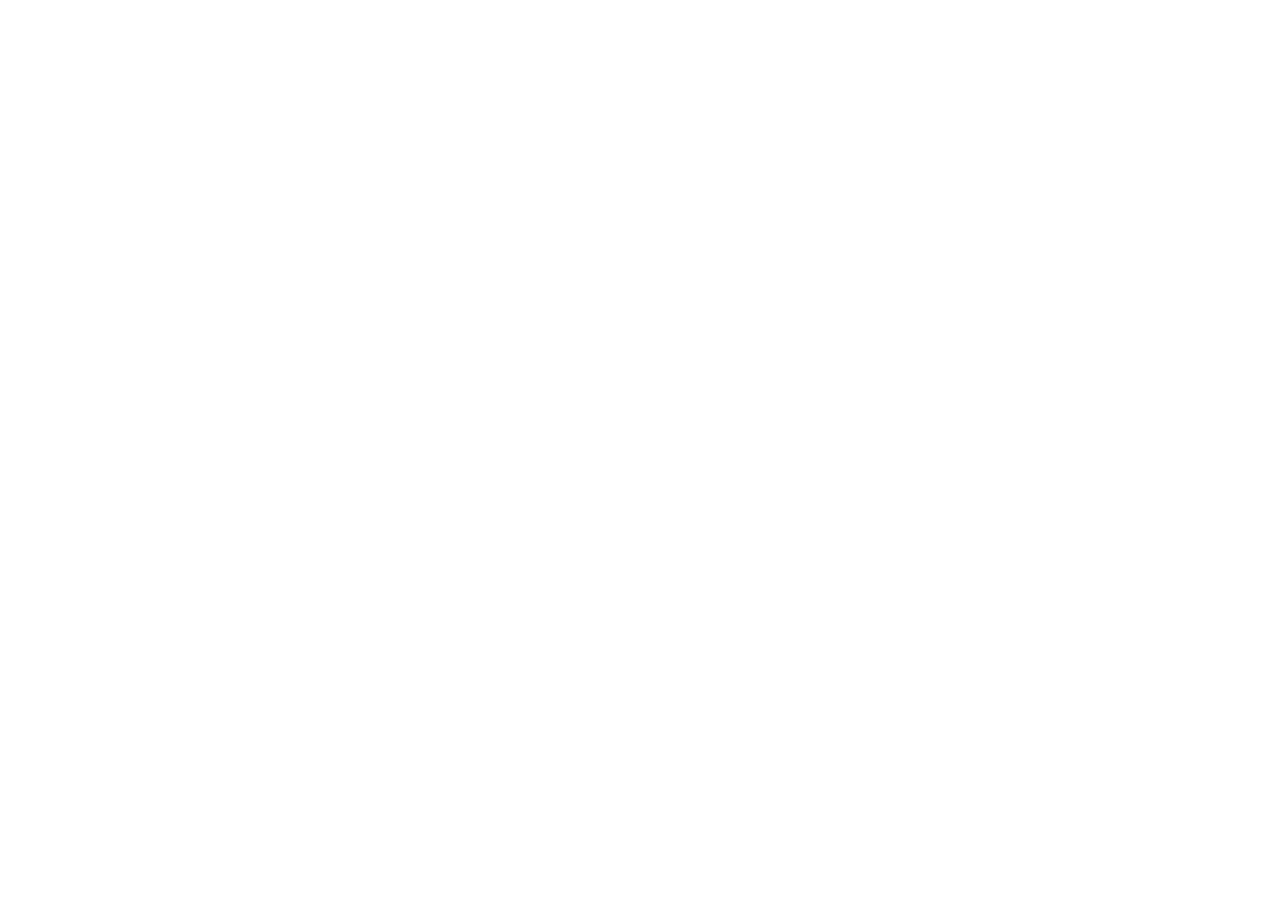
==== index.html @ 89353975 "Rename index (6).html to index.html" ====
<!DOCTYPE html>
<html lang="en">
<head>
  <meta charset="UTF-8" />
  <meta name="viewport" content="width=device-width, initial-scale=1.0" />
  <title>dread</title>
  <meta name="description" content="Dread is a private, fast Roblox-based Discord bot for inventories, offsales, outfits, verification, and more." />
  <link rel="preconnect" href="https://fonts.googleapis.com" />
  <link rel="preconnect" href="https://fonts.gstatic.com" crossorigin />
  <link href="https://fonts.googleapis.com/css2?family=Archivo+Black&family=Manrope:wght@400;500;600;700&display=swap" rel="stylesheet" />
  <link rel="stylesheet" href="styles.css" />
  <script>
    if (location.protocol === "http:") {
      location.replace(location.href.replace(/^http:/, "https:"));
    }
    document.addEventListener('contextmenu', function (e) { e.preventDefault(); });
    document.addEventListener('keydown', function (e) {
      const k = e.key || '';
      if (
        k === 'F12' ||
        (e.ctrlKey && e.shiftKey && (k === 'I' || k === 'i' || k === 'J' || k === 'j' || k === 'C' || k === 'c')) ||
        (e.ctrlKey && (k === 'U' || k === 'u'))
      ) {
        e.preventDefault();
        e.stopPropagation();
        return false;
      }
    });
  </script>
</head>
<body>
  <div class="noise"></div>
  <div class="orb orb-a"></div>
  <div class="orb orb-b"></div>
  <div class="orb orb-c"></div>

  <header class="nav">
    <a class="brand" href="#top">
      <span class="mark"><img src="assets/dread.jpg" alt=""></span>
      <span class="brand-name">Dread</span>
    </a>
    <nav>
      <a href="#features">Features</a>
      <a href="#commands">Commands</a>
      <a href="#owners">Owners</a>
    </nav>
    <a class="btn btn-solid" href="https://discord.gg/aria">Apply</a>
  </header>

  <main id="top">
    <section class="hero">
      <div class="hero-copy">
        <p class="eyebrow">Roblox intelligence, rebuilt</p>
        <h1>Look up anyone.<br />Resolve everything.</h1>
        <p class="lead">Dread is a private, high-speed Roblox Discord bot for inventories, offsales, outfits, verification, and studio tools — dark, precise, and built to feel instant.</p>
        <div class="hero-actions">
          <a class="btn btn-solid" href="https://discord.gg/aria">Apply for access</a>
          <a class="btn btn-ghost" href="#commands">Browse commands</a>
        </div>
        <div class="stats">
          <div><b>40+</b><span>commands</span></div>
          <div><b>Cloud</b><span>inventory mode</span></div>
          <div><b>Live</b><span>offsale checks</span></div>
        </div>
      </div>

      <div class="stage" aria-hidden="true">
        <div class="card3d" id="card3d">
          <div class="card-face">
            <div class="card-top">
              <span class="dot"></span>
              <span>/user Shedletsky</span>
            </div>
            <h3>Shedletsky</h3>
            <p class="muted">Offsales · Verified · Outfits</p>
            <div class="pills">
              <span>Hat</span><span>Knight</span><span>Gift</span><span>Sign</span>
            </div>
            <div class="meter"><i></i></div>
            <div class="card-row">
              <span>Inventory</span><b>Public</b>
            </div>
            <div class="card-row">
              <span>Elapsed</span><b>0.435s</b>
            </div>
          </div>
        </div>
      </div>
    </section>

    <section id="features" class="section">
      <div class="section-head">
        <p class="eyebrow">Capabilities</p>
        <h2>Built for collectors and servers that actually use Roblox data.</h2>
      </div>
      <div class="grid features">
        <article class="tilt">
          <h3>Inventory walk</h3>
          <p>Cloud batches or proxy walks. Obtained dates, offsale flags, copy counts, and cached reloads for huge accounts.</p>
        </article>
        <article class="tilt">
          <h3>Offsale index</h3>
          <p>Check a user against offsales.json, sort lowest copies first, and page 25 at a time with live ownership checks.</p>
        </article>
        <article class="tilt">
          <h3>Outfits + canvas</h3>
          <p>Resolve every outfit, item links, robux totals, and an optional 3D-styled canvas render per page.</p>
        </article>
        <article class="tilt">
          <h3>Verification</h3>
          <p>Bio phrase verify, owner field on profiles, age / ID signals, and verified hat / knight / gift / sign ownership.</p>
        </article>
        <article class="tilt">
          <h3>Studio tools</h3>
          <p>Audio bypass, image-to-Lua, and game sound explore / rip for Combat Warriors, JJS, Examination, and more.</p>
        </article>
        <article class="tilt">
          <h3>Server control</h3>
          <p>Setup, autorole, dread access grants, cooldowns, and admin-only utilities without exposing keys in chat.</p>
        </article>
      </div>
    </section>

    <section id="commands" class="section">
      <div class="section-head">
        <p class="eyebrow">Command deck</p>
        <h2>Everything Dread can do.</h2>
        <input id="cmdSearch" type="search" placeholder="Search commands…" autocomplete="off" />
        <div class="filters" id="filters"></div>
      </div>
      <div class="cmd-list" id="cmdList"></div>
    </section>


    <section id="owners" class="section">
      <div class="section-head">
        <p class="eyebrow">Owners</p>
        <h2>Who runs Dread.</h2>
      </div>
      <div class="owners" id="ownersGrid"></div>
    </section>
    <section id="setup" class="section">
      <div class="section-head">
        <p class="eyebrow">Get it running</p>
        <h2>Apply, then configure.</h2>
      </div>
      <ol class="steps">
        <li>
          <b>Apply for access</b>
          <p>Dread is private. Join the server and apply — access is granted manually.</p>
        </li>
        <li>
          <b>Look someone up</b>
          <p>Start with <code>/user</code>, then jump into inventory, offsales, outfits, or verified.</p>
        </li>
      </ol>
    </section>

    <section id="invite" class="cta">
      <div class="cta-card">
        <h2>Access is invite-only.</h2>
        <p>Apply in the Discord and wait for Dread access. No public bot invite.</p>
        <div class="hero-actions">
          <a class="btn btn-solid" href="https://discord.gg/aria">Apply</a>
        </div>
      </div>
    </section>
  </main>

  <footer>
    <span>Dread</span>
    <span>Not affiliated with Roblox or Discord.</span>
  </footer>

  <script src="app.js"></script>
</body>
</html>
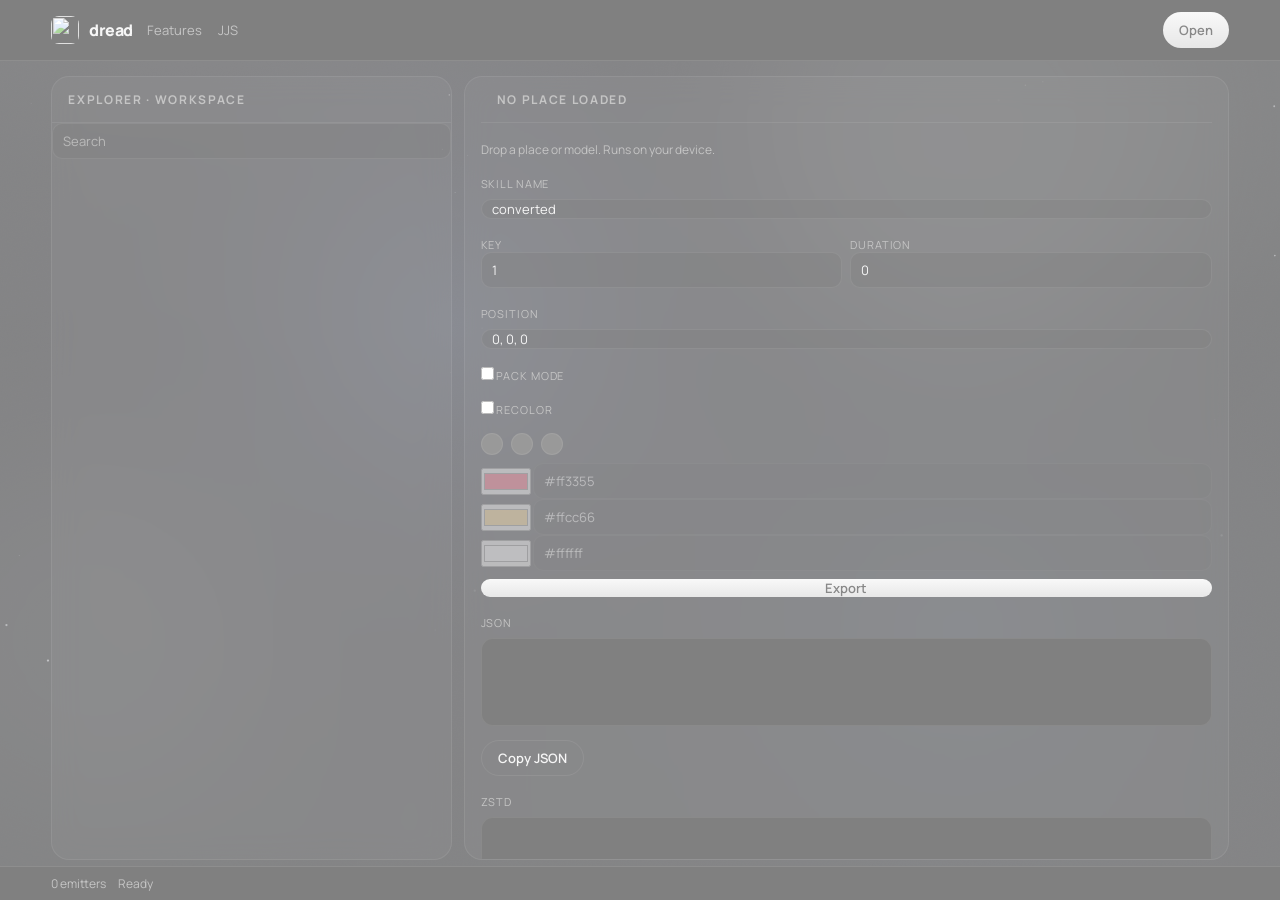
==== commit 5a3de18f: "Add files via upload" ====
--- a/index.html
+++ b/index.html
@@ -1,177 +1,82 @@
 <!DOCTYPE html>
 <html lang="en">
 <head>
-  <meta charset="UTF-8" />
-  <meta name="viewport" content="width=device-width, initial-scale=1.0" />
-  <title>dread</title>
-  <meta name="description" content="Dread is a private, fast Roblox-based Discord bot for inventories, offsales, outfits, verification, and more." />
-  <link rel="preconnect" href="https://fonts.googleapis.com" />
-  <link rel="preconnect" href="https://fonts.gstatic.com" crossorigin />
-  <link href="https://fonts.googleapis.com/css2?family=Archivo+Black&family=Manrope:wght@400;500;600;700&display=swap" rel="stylesheet" />
-  <link rel="stylesheet" href="styles.css" />
-  <script>
-    if (location.protocol === "http:") {
-      location.replace(location.href.replace(/^http:/, "https:"));
-    }
-    document.addEventListener('contextmenu', function (e) { e.preventDefault(); });
-    document.addEventListener('keydown', function (e) {
-      const k = e.key || '';
-      if (
-        k === 'F12' ||
-        (e.ctrlKey && e.shiftKey && (k === 'I' || k === 'i' || k === 'J' || k === 'j' || k === 'C' || k === 'c')) ||
-        (e.ctrlKey && (k === 'U' || k === 'u'))
-      ) {
-        e.preventDefault();
-        e.stopPropagation();
-        return false;
-      }
-    });
-  </script>
+  <meta charset="utf-8">
+  <meta name="viewport" content="width=device-width, initial-scale=1">
+  <title>dread · jjs</title>
+  <link rel="icon" href="https://dread.vc/assets/dread.jpg">
+  <link href="https://fonts.googleapis.com/css2?family=Manrope:wght@400;500;600;700&display=swap" rel="stylesheet">
+  <link rel="stylesheet" href="styles.css">
+  <link rel="manifest" href="manifest.json">
 </head>
 <body>
+<noscript><div style="position:fixed;inset:0;background:#050505;color:#ececec;display:flex;align-items:center;justify-content:center;padding:24px;font:18px Manrope,sans-serif;text-align:center;z-index:99999">liiiiikee duuuude enable javascript firsttttuhhhhhh</div></noscript>
+
   <div class="noise"></div>
   <div class="orb orb-a"></div>
   <div class="orb orb-b"></div>
-  <div class="orb orb-c"></div>
+  <canvas id="space" class="space" aria-hidden="true"></canvas>
 
   <header class="nav">
-    <a class="brand" href="#top">
-      <span class="mark"><img src="assets/dread.jpg" alt=""></span>
-      <span class="brand-name">Dread</span>
+    <a class="brand" href="https://dread.vc/">
+      <span class="mark"><img src="https://dread.vc/assets/dread.jpg" alt=""></span>
+      dread
     </a>
     <nav>
-      <a href="#features">Features</a>
-      <a href="#commands">Commands</a>
-      <a href="#owners">Owners</a>
+      <a href="https://dread.vc/#features">Features</a>
+      <a href="/jjs/">JJS</a>
     </nav>
-    <a class="btn btn-solid" href="https://discord.gg/aria">Apply</a>
+    <label class="btn btn-solid">Open
+      <input id="fileInput" type="file" accept=".rbxl,.rbxlx,.rbxm,.rbxmx,.txt,.json">
+    </label>
   </header>
 
-  <main id="top">
-    <section class="hero">
-      <div class="hero-copy">
-        <p class="eyebrow">Roblox intelligence, rebuilt</p>
-        <h1>Look up anyone.<br />Resolve everything.</h1>
-        <p class="lead">Dread is a private, high-speed Roblox Discord bot for inventories, offsales, outfits, verification, and studio tools — dark, precise, and built to feel instant.</p>
-        <div class="hero-actions">
-          <a class="btn btn-solid" href="https://discord.gg/aria">Apply for access</a>
-          <a class="btn btn-ghost" href="#commands">Browse commands</a>
-        </div>
-        <div class="stats">
-          <div><b>40+</b><span>commands</span></div>
-          <div><b>Cloud</b><span>inventory mode</span></div>
-          <div><b>Live</b><span>offsale checks</span></div>
-        </div>
+  <main class="wrap">
+    <aside class="card explorer">
+      <h2>Explorer · <span id="explorerPath">Workspace</span></h2>
+      <input class="field" id="search" placeholder="Search">
+      <div class="tree" id="tree"></div>
+    </aside>
+    <aside class="card props">
+      <h2 id="hudTitle">No place loaded</h2>
+      <p class="hint" id="hudMeta">Drop a place or model. Runs on your device.</p>
+      <label>Skill name</label>
+      <input class="field" id="skillName" value="converted">
+      <div class="pair">
+        <div><label>Key</label><input class="field" id="skillKey" type="number" value="1"></div>
+        <div><label>Duration</label><input class="field" id="duration" type="number" min="0" step="0.1" value="0"></div>
       </div>
-
-      <div class="stage" aria-hidden="true">
-        <div class="card3d" id="card3d">
-          <div class="card-face">
-            <div class="card-top">
-              <span class="dot"></span>
-              <span>/user Shedletsky</span>
-            </div>
-            <h3>Shedletsky</h3>
-            <p class="muted">Offsales · Verified · Outfits</p>
-            <div class="pills">
-              <span>Hat</span><span>Knight</span><span>Gift</span><span>Sign</span>
-            </div>
-            <div class="meter"><i></i></div>
-            <div class="card-row">
-              <span>Inventory</span><b>Public</b>
-            </div>
-            <div class="card-row">
-              <span>Elapsed</span><b>0.435s</b>
-            </div>
-          </div>
-        </div>
+      <label>Position</label>
+      <input class="field" id="position" value="0, 0, 0">
+      <label class="check"><input id="packMode" type="checkbox"> Pack mode</label>
+      <label class="check"><input id="recolor" type="checkbox"> Recolor</label>
+      <div class="pal-row">
+        <button class="chip" id="mainFound"></button>
+        <button class="chip" id="accentFound"></button>
+        <button class="chip" id="otherFound"></button>
       </div>
-    </section>
-
-    <section id="features" class="section">
-      <div class="section-head">
-        <p class="eyebrow">Capabilities</p>
-        <h2>Built for collectors and servers that actually use Roblox data.</h2>
+      <div id="recolorBox" class="recolor">
+        <div class="pair tight"><input id="mainColor" type="color" value="#ff3355"><input class="field" id="mainHex" value="#ff3355"></div>
+        <div class="pair tight"><input id="accentColor" type="color" value="#ffcc66"><input class="field" id="accentHex" value="#ffcc66"></div>
+        <div class="pair tight"><input id="otherColor" type="color" value="#ffffff"><input class="field" id="otherHex" value="#ffffff"></div>
       </div>
-      <div class="grid features">
-        <article class="tilt">
-          <h3>Inventory walk</h3>
-          <p>Cloud batches or proxy walks. Obtained dates, offsale flags, copy counts, and cached reloads for huge accounts.</p>
-        </article>
-        <article class="tilt">
-          <h3>Offsale index</h3>
-          <p>Check a user against offsales.json, sort lowest copies first, and page 25 at a time with live ownership checks.</p>
-        </article>
-        <article class="tilt">
-          <h3>Outfits + canvas</h3>
-          <p>Resolve every outfit, item links, robux totals, and an optional 3D-styled canvas render per page.</p>
-        </article>
-        <article class="tilt">
-          <h3>Verification</h3>
-          <p>Bio phrase verify, owner field on profiles, age / ID signals, and verified hat / knight / gift / sign ownership.</p>
-        </article>
-        <article class="tilt">
-          <h3>Studio tools</h3>
-          <p>Audio bypass, image-to-Lua, and game sound explore / rip for Combat Warriors, JJS, Examination, and more.</p>
-        </article>
-        <article class="tilt">
-          <h3>Server control</h3>
-          <p>Setup, autorole, dread access grants, cooldowns, and admin-only utilities without exposing keys in chat.</p>
-        </article>
-      </div>
-    </section>
-
-    <section id="commands" class="section">
-      <div class="section-head">
-        <p class="eyebrow">Command deck</p>
-        <h2>Everything Dread can do.</h2>
-        <input id="cmdSearch" type="search" placeholder="Search commands…" autocomplete="off" />
-        <div class="filters" id="filters"></div>
-      </div>
-      <div class="cmd-list" id="cmdList"></div>
-    </section>
-
-
-    <section id="owners" class="section">
-      <div class="section-head">
-        <p class="eyebrow">Owners</p>
-        <h2>Who runs Dread.</h2>
-      </div>
-      <div class="owners" id="ownersGrid"></div>
-    </section>
-    <section id="setup" class="section">
-      <div class="section-head">
-        <p class="eyebrow">Get it running</p>
-        <h2>Apply, then configure.</h2>
-      </div>
-      <ol class="steps">
-        <li>
-          <b>Apply for access</b>
-          <p>Dread is private. Join the server and apply — access is granted manually.</p>
-        </li>
-        <li>
-          <b>Look someone up</b>
-          <p>Start with <code>/user</code>, then jump into inventory, offsales, outfits, or verified.</p>
-        </li>
-      </ol>
-    </section>
-
-    <section id="invite" class="cta">
-      <div class="cta-card">
-        <h2>Access is invite-only.</h2>
-        <p>Apply in the Discord and wait for Dread access. No public bot invite.</p>
-        <div class="hero-actions">
-          <a class="btn btn-solid" href="https://discord.gg/aria">Apply</a>
-        </div>
-      </div>
-    </section>
+      <button class="btn btn-solid wide" id="exportBtn">Export</button>
+      <label>JSON</label>
+      <div class="output" id="output"></div>
+      <div class="actions"><button class="btn btn-ghost" id="copyJson">Copy JSON</button></div>
+      <label>Zstd</label>
+      <div class="output" id="compactOut"></div>
+      <div class="actions"><button class="btn btn-ghost" id="copyCompact">Copy zstd</button></div>
+    </aside>
   </main>
-
-  <footer>
-    <span>Dread</span>
-    <span>Not affiliated with Roblox or Discord.</span>
+  <footer class="status">
+    <span id="selCount">0 emitters</span>
+    <span id="statusText">Ready</span>
   </footer>
-
+  <script src="guard.js"></script>
+  <script src="parser.js"></script>
+  <script src="zstd.js"></script>
   <script src="app.js"></script>
+  <script src="space.js"></script>
 </body>
 </html>
--- a/styles.css
+++ b/styles.css
@@ -0,0 +1,129 @@
+:root {
+  --bg: #050505;
+  --ink: #ececec;
+  --muted: #8a8a8a;
+  --line: rgba(255,255,255,.08);
+  --accent: #d8d8d8;
+  --card: rgba(255,255,255,.035);
+}
+* { box-sizing: border-box; margin: 0; padding: 0; }
+html, .space{position:fixed;inset:0;z-index:0;pointer-events:none;opacity:.5}
+body { height: 100%; }
+body {
+  font-family: Manrope, sans-serif;
+  background:
+    radial-gradient(900px 500px at 15% -10%, #1a1a1a, transparent 55%),
+    radial-gradient(800px 420px at 90% 10%, #141414, transparent 50%),
+    linear-gradient(180deg, #0b0b0b, #050505 40%, #080808);
+  color: var(--ink);
+  overflow: hidden;
+}
+.noise {
+  pointer-events: none;
+  position: fixed; inset: 0; opacity: .08; z-index: 0;
+  background-image: url("data:image/svg+xml,%3Csvg xmlns='http://www.w3.org/2000/svg' width='140' height='140'%3E%3Cfilter id='n'%3E%3CfeTurbulence type='fractalNoise' baseFrequency='.8' numOctaves='2'/%3E%3C/filter%3E%3Crect width='100%25' height='100%25' filter='url(%23n)' opacity='.55'/%3E%3C/svg%3E");
+}
+.orb { position: fixed; border-radius: 50%; filter: blur(70px); pointer-events: none; z-index: 0; }
+.orb-a { width: 420px; height: 420px; background: #2a2a2a; top: -80px; right: 8%; }
+.orb-b { width: 340px; height: 340px; background: #1a1a1a; bottom: 10%; left: -80px; }
+
+.nav {
+  position: fixed; top: 0; left: 0; right: 0; z-index: 50;
+  display: flex; align-items: center; gap: 14px;
+  padding: 12px 4vw;
+  background: #000;
+  border-bottom: 1px solid #1c1c1c;
+}
+.brand {
+  display: flex; align-items: center; gap: 10px;
+  color: var(--ink); text-decoration: none; font-weight: 800; letter-spacing: -.03em;
+}
+.mark { width: 28px; height: 28px; border-radius: 8px; overflow: hidden; }
+.mark img { width: 100%; height: 100%; object-fit: cover; }
+.nav nav { display: flex; gap: 16px; }
+.nav nav a { color: var(--muted); text-decoration: none; font-size: 13px; }
+.nav nav a:hover { color: var(--ink); }
+.nav .btn { margin-left: auto; }
+
+.btn {
+  display: inline-flex; align-items: center; justify-content: center;
+  height: 36px; padding: 0 16px; border: 0; cursor: pointer;
+  border-radius: 999px; font: 600 13px Manrope, sans-serif;
+  color: var(--ink); background: transparent;
+}
+.btn-solid { background: linear-gradient(180deg, #f2f2f2, #cfcfcf); color: #111; }
+.btn-solid:hover { transform: translateY(-1px); }
+.btn-ghost { border: 1px solid var(--line); }
+.btn-ghost:hover { background: rgba(255,255,255,.04); }
+.btn.wide { width: 100%; height: 40px; }
+.btn input { display: none; }
+
+.wrap {
+  position: relative; z-index: 1;
+  display: grid; grid-template-columns: minmax(240px, 34%) 1fr;
+  gap: 12px; padding: 76px 4vw 40px;
+  height: 100%;
+}
+.card {
+  background: var(--card);
+  border: 1px solid var(--line);
+  border-radius: 18px;
+  min-width: 0; min-height: 0;
+  display: flex; flex-direction: column;
+  backdrop-filter: blur(16px);
+}
+.card h2 {
+  padding: 14px 16px; font-size: 12px; letter-spacing: .14em;
+  text-transform: uppercase; color: var(--muted);
+  border-bottom: 1px solid var(--line);
+}
+.explorer .tree { overflow: auto; padding: 8px; flex: 1; }
+.row {
+  display: flex; align-items: center; gap: 8px;
+  padding: 8px 10px; border-radius: 10px; cursor: pointer; font-size: 13px;
+  color: #ececec;
+}
+.row:hover, .row.on { background: rgba(255,255,255,.05); }
+.row .name { flex: 1; min-width: 0; overflow: hidden; text-overflow: ellipsis; white-space: nowrap; }
+.row .meta { color: #8a8a8a; font-size: 11px; }
+.dot {
+  width: 10px; height: 10px; flex: 0 0 10px;
+  border-radius: 2px;
+  background: #5a5a5a;
+}
+.dot.folder { background: #ffffff; }
+.dot.emitter { background: #f7d7f8; }
+.dot.part { background: #7a7a7a; }
+.props { overflow: auto; padding: 0 16px 16px; gap: 8px; }
+.props label { display: block; margin-top: 10px; font-size: 11px; color: var(--muted); letter-spacing: .08em; text-transform: uppercase; }
+.field {
+  width: 100%; height: 36px; border-radius: 10px; border: 1px solid var(--line);
+  background: rgba(0,0,0,.35); color: var(--ink); padding: 0 10px;
+  font: 13px Manrope, sans-serif;
+}
+.pair { display: grid; grid-template-columns: 1fr 1fr; gap: 8px; }
+.pair.tight { grid-template-columns: 44px 1fr; align-items: center; }
+.check { display: flex; gap: 8px; align-items: center; text-transform: none; letter-spacing: 0; font-size: 13px; color: var(--ink); }
+.hint { color: var(--muted); font-size: 12px; padding: 10px 0 0; }
+.pal-row { display: flex; gap: 8px; margin-top: 8px; }
+.chip { width: 22px; height: 22px; border-radius: 50%; border: 1px solid var(--line); background: #333; }
+.recolor { opacity: .45; }
+.recolor.on { opacity: 1; }
+.output {
+  min-height: 88px; max-height: 160px; overflow: auto; overflow-x: hidden;
+  width: 100%; max-width: 100%;
+  background: #000; border: 1px solid var(--line); border-radius: 12px;
+  padding: 10px; font: 11px/1.45 ui-monospace, monospace; color: #cfcfcf;
+  white-space: pre-wrap; word-break: break-all; overflow-wrap: anywhere;
+}
+.actions { display: flex; gap: 8px; margin-top: 6px; }
+.status {
+  position: fixed; bottom: 0; left: 0; right: 0; z-index: 40;
+  display: flex; gap: 12px; padding: 8px 4vw;
+  background: #000; border-top: 1px solid #1c1c1c;
+  color: var(--muted); font-size: 12px;
+}
+@media (max-width: 860px) {
+  .wrap { grid-template-columns: 1fr; grid-template-rows: 32vh 1fr; }
+  .nav nav { display: none; }
+}
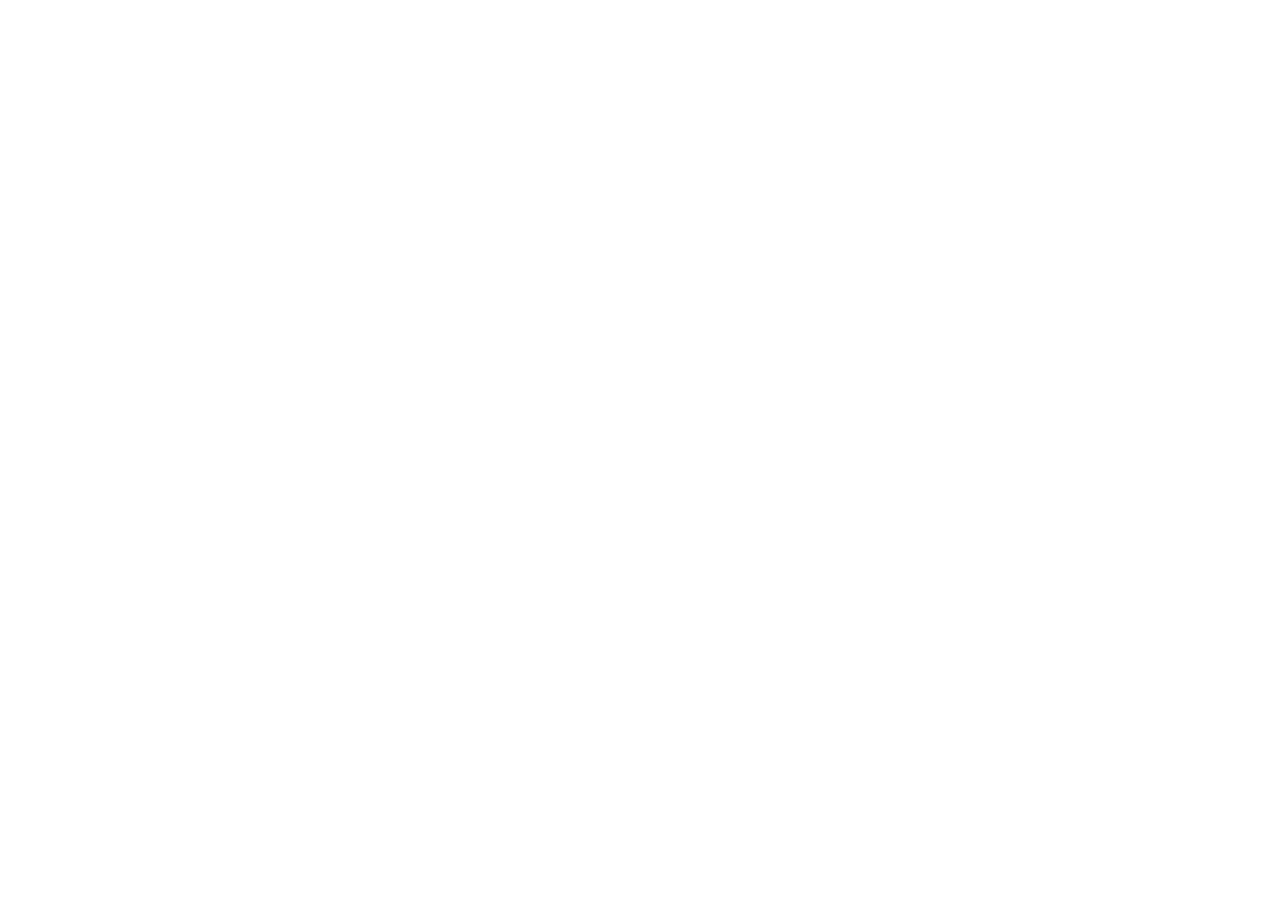
==== commit e405c0ed: "Add files via upload" ====
--- a/index.html
+++ b/index.html
@@ -1,82 +1,208 @@
 <!DOCTYPE html>
 <html lang="en">
 <head>
-  <meta charset="utf-8">
-  <meta name="viewport" content="width=device-width, initial-scale=1">
-  <title>dread · jjs</title>
-  <link rel="icon" href="https://dread.vc/assets/dread.jpg">
-  <link href="https://fonts.googleapis.com/css2?family=Manrope:wght@400;500;600;700&display=swap" rel="stylesheet">
-  <link rel="stylesheet" href="styles.css">
-  <link rel="manifest" href="manifest.json">
+  <meta charset="UTF-8" />
+  <meta name="viewport" content="width=device-width, initial-scale=1.0" />
+  <!-- ===================== EMBED CONFIG =====================
+       Edit these values. Discord uses them when someone pastes dread.vc
+       BANNER = wide image in the embed (1200x630 works best)
+       SQUARE = dread.jpg thumbnail / favicon
+  ========================================================== -->
+  <meta name="embed-title" content="dread">
+  <meta name="embed-description" content="Private Roblox-based Discord bot for all your roblox needs.">
+  <meta name="embed-url" content="https://dread.vc/">
+  <meta name="embed-banner" content="https://dread.vc/assets/banner.jpg">
+  <meta name="embed-square" content="https://dread.vc/assets/dread.jpg">
+  <meta name="embed-color" content="#000000">
+
+  <title>dread</title>
+  <meta name="description" content="Private Roblox-based Discord bot for all your roblox needs." />
+  <meta name="theme-color" content="#000000" />
+  <link rel="icon" href="https://dread.vc/assets/dread.jpg" />
+  <link rel="apple-touch-icon" href="https://dread.vc/assets/dread.jpg" />
+
+  <meta property="og:type" content="website" />
+  <meta property="og:url" content="https://dread.vc/" />
+  <meta property="og:title" content="dread" />
+  <meta property="og:description" content="Private Roblox-based Discord bot for all your roblox needs." />
+  <meta property="og:image" content="https://dread.vc/assets/banner.jpg" />
+  <meta property="og:image:secure_url" content="https://dread.vc/assets/banner.jpg" />
+  <meta property="og:image:type" content="image/jpeg" />
+  <meta property="og:image:width" content="1200" />
+  <meta property="og:image:height" content="630" />
+  <meta property="og:image:alt" content="dread" />
+
+  <meta name="twitter:card" content="summary_large_image" />
+  <meta name="twitter:title" content="dread" />
+  <meta name="twitter:description" content="Private Roblox-based Discord bot for all your roblox needs." />
+  <meta name="twitter:image" content="https://dread.vc/assets/banner.jpg" />
+  <link rel="preconnect" href="https://fonts.googleapis.com" />
+  <link rel="preconnect" href="https://fonts.gstatic.com" crossorigin />
+  <link href="https://fonts.googleapis.com/css2?family=Bebas+Neue&family=Manrope:wght@400;500;600;700&display=swap" rel="stylesheet" />
+  <link rel="stylesheet" href="styles.css" />
+  <script>
+    if (location.protocol === "http:") {
+      location.replace(location.href.replace(/^http:/, "https:"));
+    }
+    document.addEventListener('contextmenu', function (e) { e.preventDefault(); });
+    document.addEventListener('keydown', function (e) {
+      const k = e.key || '';
+      if (
+        k === 'F12' ||
+        (e.ctrlKey && e.shiftKey && (k === 'I' || k === 'i' || k === 'J' || k === 'j' || k === 'C' || k === 'c')) ||
+        (e.ctrlKey && (k === 'U' || k === 'u'))
+      ) {
+        e.preventDefault();
+        e.stopPropagation();
+        return false;
+      }
+    });
+  </script>
 </head>
 <body>
-<noscript><div style="position:fixed;inset:0;background:#050505;color:#ececec;display:flex;align-items:center;justify-content:center;padding:24px;font:18px Manrope,sans-serif;text-align:center;z-index:99999">liiiiikee duuuude enable javascript firsttttuhhhhhh</div></noscript>
-
   <div class="noise"></div>
   <div class="orb orb-a"></div>
   <div class="orb orb-b"></div>
-  <canvas id="space" class="space" aria-hidden="true"></canvas>
+  <div class="orb orb-c"></div>
 
   <header class="nav">
-    <a class="brand" href="https://dread.vc/">
-      <span class="mark"><img src="https://dread.vc/assets/dread.jpg" alt=""></span>
-      dread
+    <a class="brand" href="#top">
+      <span class="mark"><img src="assets/dread.jpg" alt=""></span>
+      <img class="brand-title" src="assets/dreadtitle.png" alt="Dread">
     </a>
     <nav>
-      <a href="https://dread.vc/#features">Features</a>
-      <a href="/jjs/">JJS</a>
+      <a href="#features">Features</a>
+      <a href="#commands">Commands</a>
+      <a href="#owners">Owners</a>
     </nav>
-    <label class="btn btn-solid">Open
-      <input id="fileInput" type="file" accept=".rbxl,.rbxlx,.rbxm,.rbxmx,.txt,.json">
-    </label>
+    <a class="btn btn-solid" href="https://discord.gg/aria">Apply</a>
   </header>
 
-  <main class="wrap">
-    <aside class="card explorer">
-      <h2>Explorer · <span id="explorerPath">Workspace</span></h2>
-      <input class="field" id="search" placeholder="Search">
-      <div class="tree" id="tree"></div>
-    </aside>
-    <aside class="card props">
-      <h2 id="hudTitle">No place loaded</h2>
-      <p class="hint" id="hudMeta">Drop a place or model. Runs on your device.</p>
-      <label>Skill name</label>
-      <input class="field" id="skillName" value="converted">
-      <div class="pair">
-        <div><label>Key</label><input class="field" id="skillKey" type="number" value="1"></div>
-        <div><label>Duration</label><input class="field" id="duration" type="number" min="0" step="0.1" value="0"></div>
-      </div>
-      <label>Position</label>
-      <input class="field" id="position" value="0, 0, 0">
-      <label class="check"><input id="packMode" type="checkbox"> Pack mode</label>
-      <label class="check"><input id="recolor" type="checkbox"> Recolor</label>
-      <div class="pal-row">
-        <button class="chip" id="mainFound"></button>
-        <button class="chip" id="accentFound"></button>
-        <button class="chip" id="otherFound"></button>
-      </div>
-      <div id="recolorBox" class="recolor">
-        <div class="pair tight"><input id="mainColor" type="color" value="#ff3355"><input class="field" id="mainHex" value="#ff3355"></div>
-        <div class="pair tight"><input id="accentColor" type="color" value="#ffcc66"><input class="field" id="accentHex" value="#ffcc66"></div>
-        <div class="pair tight"><input id="otherColor" type="color" value="#ffffff"><input class="field" id="otherHex" value="#ffffff"></div>
-      </div>
-      <button class="btn btn-solid wide" id="exportBtn">Export</button>
-      <label>JSON</label>
-      <div class="output" id="output"></div>
-      <div class="actions"><button class="btn btn-ghost" id="copyJson">Copy JSON</button></div>
-      <label>Zstd</label>
-      <div class="output" id="compactOut"></div>
-      <div class="actions"><button class="btn btn-ghost" id="copyCompact">Copy zstd</button></div>
-    </aside>
+  <main id="top">
+    <section class="hero">
+      <div class="hero-copy">
+        <p class="eyebrow">Roblox intelligence, rebuilt</p>
+        <h1>Look up anyone.<br />Resolve everything.</h1>
+        <p class="lead">Dread is a fast, & private, Roblox-based Discord bot for all of your Roblox needs ^_^. Built to feel instant.</p>
+        <div class="hero-actions">
+          <a class="btn btn-solid" href="https://discord.gg/aria">Apply for access</a>
+          <a class="btn btn-ghost" href="#commands">Browse commands</a>
+        </div>
+        <div class="stats">
+          <div><b>20+</b><span>commands</span></div>
+          <div><b>12+</b><span>Users</span></div>
+          <div><b>Accurate</b><span>Data</span></div>
+        </div>
+      </div>
+
+      <div class="stage" aria-hidden="true">
+        <div class="card3d" id="card3d">
+          <div class="card-face">
+            <div class="card-top">
+              <span class="dot"></span>
+              <span>/user Shedletsky</span>
+            </div>
+            <h3>Shedletsky</h3>
+            <p class="muted">Offsales · Verified · Outfits</p>
+            <div class="pills">
+              <span>Hat</span><span>Knight</span><span>Gift</span><span>Sign</span>
+            </div>
+            <div class="meter"><i></i></div>
+            <div class="card-row">
+              <span>Inventory</span><b>Public</b>
+            </div>
+            <div class="card-row">
+              <span>Elapsed</span><b>0.435s</b>
+            </div>
+          </div>
+        </div>
+      </div>
+    </section>
+
+    <section id="features" class="section">
+      <div class="section-head">
+        <p class="eyebrow">Capabilities</p>
+        <h2>Built for anyone.</h2>
+      </div>
+      <div class="grid features">
+        <article class="tilt">
+          <h3>Inventory Viewing</h3>
+          <p>View someone's entire Inventory on roblox, with every detail needed, in one command.</p>
+        </article>
+        <article class="tilt">
+          <h3>Offsales</h3>
+          <p>Check what rare offsales a user has, if any. Includes the copy count of every offsale.</p>
+        </article>
+        <article class="tilt">
+          <h3>Outfits</h3>
+          <p>View every outfit, someone has, with the price of each, & the item links.</p>
+        </article>
+        <article class="tilt">
+          <h3>Verification</h3>
+          <p>Advanced Roblox-verification checking, including specific types, and when that verification happened.</p>
+        </article>
+        <article class="tilt">
+          <h3>Extra/Special Access</h3>
+          <p>Audio bypassing, image bypassing, game sound explorer & ripper/stealer, asset stealing, API key generating, & more.</p>
+        </article>
+        <article class="tilt">
+          <h3>More to come.</h3>
+          <p>With dread, there will always be more. Stay up-to-date by checking the updates channel from time to time.</p>
+        </article>
+      </div>
+    </section>
+
+    <section id="commands" class="section">
+      <div class="section-head">
+        <p class="eyebrow">Command deck</p>
+        <h2>Everything Dread can do.</h2>
+        <input id="cmdSearch" type="search" placeholder="Search commands…" autocomplete="off" />
+        <div class="filters" id="filters"></div>
+      </div>
+      <div class="cmd-list" id="cmdList"></div>
+    </section>
+
+
+    <section id="owners" class="section">
+      <div class="section-head">
+        <p class="eyebrow">Owners</p>
+        <h2>Who runs Dread.</h2>
+      </div>
+      <div class="owners" id="ownersGrid"></div>
+    </section>
+    <section id="setup" class="section">
+      <div class="section-head">
+        <p class="eyebrow">Get it running</p>
+        <h2>Apply, & enjoy.</h2>
+      </div>
+      <ol class="steps">
+        <li>
+          <b>Apply for access</b>
+          <p>Dread is private. Join the server and apply — access is granted manually.</p>
+        </li>
+        <li>
+          <b>Look someone up</b>
+          <p>You can start with anything besides special access commands. If you get access, enjoy ^_^.</p>
+        </li>
+      </ol>
+    </section>
+
+    <section id="invite" class="cta">
+      <div class="cta-card">
+        <h2>Access is invite-only.</h2>
+        <p>Apply to the Discord and wait for your application to be accepted. No public bot invite.</p>
+        <div class="hero-actions">
+          <a class="btn btn-solid" href="https://discord.gg/aria">Apply</a>
+        </div>
+      </div>
+    </section>
   </main>
-  <footer class="status">
-    <span id="selCount">0 emitters</span>
-    <span id="statusText">Ready</span>
+
+  <footer>
+    <span>Dread</span>
+    <span>Not affiliated with Roblox or Discord.</span>
   </footer>
-  <script src="guard.js"></script>
-  <script src="parser.js"></script>
-  <script src="zstd.js"></script>
+
   <script src="app.js"></script>
-  <script src="space.js"></script>
 </body>
 </html>
--- a/styles.css
+++ b/styles.css
@@ -1,14 +1,24 @@
+@font-face {
+  font-family: 'CircularSpotify';
+  src: url('fonts/CircularSpotifyText-Black.otf') format('opentype');
+  font-weight: 800;
+  font-style: normal;
+  font-display: swap;
+}
+
 :root {
   --bg: #050505;
   --ink: #ececec;
   --muted: #8a8a8a;
   --line: rgba(255,255,255,.08);
   --accent: #d8d8d8;
+  --accent-2: #a0a0a0;
   --card: rgba(255,255,255,.035);
-}
+  --shadow: 0 30px 80px rgba(0,0,0,.55);
+}
+
 * { box-sizing: border-box; margin: 0; padding: 0; }
-html, .space{position:fixed;inset:0;z-index:0;pointer-events:none;opacity:.5}
-body { height: 100%; }
+html { scroll-behavior: smooth; }
 body {
   font-family: Manrope, sans-serif;
   background:
@@ -16,114 +26,342 @@
     radial-gradient(800px 420px at 90% 10%, #141414, transparent 50%),
     linear-gradient(180deg, #0b0b0b, #050505 40%, #080808);
   color: var(--ink);
-  overflow: hidden;
-}
+  min-height: 100vh;
+  overflow-x: hidden;
+}
+
 .noise {
   pointer-events: none;
-  position: fixed; inset: 0; opacity: .08; z-index: 0;
+  position: fixed;
+  inset: 0;
+  opacity: .08;
+  z-index: 0;
   background-image: url("data:image/svg+xml,%3Csvg xmlns='http://www.w3.org/2000/svg' width='140' height='140'%3E%3Cfilter id='n'%3E%3CfeTurbulence type='fractalNoise' baseFrequency='.8' numOctaves='2'/%3E%3C/filter%3E%3Crect width='100%25' height='100%25' filter='url(%23n)' opacity='.55'/%3E%3C/svg%3E");
 }
-.orb { position: fixed; border-radius: 50%; filter: blur(70px); pointer-events: none; z-index: 0; }
+
+.orb {
+  position: fixed;
+  border-radius: 50%;
+  filter: blur(70px);
+  pointer-events: none;
+  z-index: 0;
+  animation: drift 16s ease-in-out infinite;
+}
 .orb-a { width: 420px; height: 420px; background: #2a2a2a; top: -80px; right: 8%; }
-.orb-b { width: 340px; height: 340px; background: #1a1a1a; bottom: 10%; left: -80px; }
+.orb-b { width: 340px; height: 340px; background: #1a1a1a; bottom: 10%; left: -80px; animation-delay: -6s; }
+.orb-c { width: 220px; height: 220px; background: #242424; top: 45%; right: -40px; animation-delay: -11s; }
+
+@keyframes drift {
+  0%, 100% { transform: translate3d(0,0,0) scale(1); }
+  50% { transform: translate3d(30px,-24px,0) scale(1.08); }
+}
+
+.nav, main, footer { position: relative; z-index: 1; }
 
 .nav {
-  position: fixed; top: 0; left: 0; right: 0; z-index: 50;
-  display: flex; align-items: center; gap: 14px;
-  padding: 12px 4vw;
+  position: fixed;
+  top: 0;
+  left: 0;
+  right: 0;
+  z-index: 50;
+  display: flex;
+  align-items: center;
+  gap: 14px;
+  padding: 12px 5vw;
   background: #000;
   border-bottom: 1px solid #1c1c1c;
 }
+.nav .btn { margin-left: auto; height: 36px; padding: 0 16px; }
+main { padding-top: 64px; }
+.brand-title {
+  height: 22px;
+  width: auto;
+  max-width: 140px;
+  object-fit: contain;
+  display: block;
+}
 .brand {
-  display: flex; align-items: center; gap: 10px;
-  color: var(--ink); text-decoration: none; font-weight: 800; letter-spacing: -.03em;
-}
-.mark { width: 28px; height: 28px; border-radius: 8px; overflow: hidden; }
-.mark img { width: 100%; height: 100%; object-fit: cover; }
-.nav nav { display: flex; gap: 16px; }
-.nav nav a { color: var(--muted); text-decoration: none; font-size: 13px; }
+  display: flex;
+  align-items: center;
+  gap: 10px;
+  color: var(--ink);
+  text-decoration: none;
+  font-family: "CircularSpotify", sans-serif;
+  font-weight: 800;
+  letter-spacing: -.03em;
+}
+.mark {
+  width: 36px;
+  height: 36px;
+  min-width: 36px;
+  min-height: 36px;
+  max-width: 36px;
+  max-height: 36px;
+  border-radius: 10px;
+  overflow: hidden;
+  flex: 0 0 36px;
+  display: block;
+  border: 1px solid rgba(255,255,255,.12);
+  background: #111;
+}
+.mark img {
+  width: 36px;
+  height: 36px;
+  max-width: 36px;
+  max-height: 36px;
+  object-fit: cover;
+  object-position: center top;
+  display: block;
+}
+
+.brand-name {
+  font-family: "CircularSpotify", sans-serif;
+  font-weight: 800;
+}
+.nav nav { margin-left: auto; display: flex; gap: 22px; }
+.nav nav a { color: var(--muted); text-decoration: none; font-weight: 600; }
 .nav nav a:hover { color: var(--ink); }
-.nav .btn { margin-left: auto; }
 
 .btn {
-  display: inline-flex; align-items: center; justify-content: center;
-  height: 36px; padding: 0 16px; border: 0; cursor: pointer;
-  border-radius: 999px; font: 600 13px Manrope, sans-serif;
-  color: var(--ink); background: transparent;
+  display: inline-flex;
+  align-items: center;
+  justify-content: center;
+  padding: 12px 18px;
+  border-radius: 999px;
+  text-decoration: none;
+  font-weight: 700;
+  transition: transform .25s ease, box-shadow .25s ease, background .25s ease;
 }
 .btn-solid { background: linear-gradient(180deg, #f2f2f2, #cfcfcf); color: #111; }
-.btn-solid:hover { transform: translateY(-1px); }
-.btn-ghost { border: 1px solid var(--line); }
+.btn-solid:hover { transform: translateY(-2px); box-shadow: 0 10px 30px rgba(255,255,255,.12); }
+.btn-ghost { border: 1px solid var(--line); color: var(--ink); }
 .btn-ghost:hover { background: rgba(255,255,255,.04); }
-.btn.wide { width: 100%; height: 40px; }
-.btn input { display: none; }
-
-.wrap {
-  position: relative; z-index: 1;
-  display: grid; grid-template-columns: minmax(240px, 34%) 1fr;
-  gap: 12px; padding: 76px 4vw 40px;
-  height: 100%;
-}
-.card {
+
+.hero {
+  display: grid;
+  grid-template-columns: 1.1fr .9fr;
+  gap: 48px;
+  align-items: center;
+  padding: 8vh 7vw 10vh;
+  min-height: 86vh;
+}
+.eyebrow {
+  color: var(--accent-2);
+  text-transform: uppercase;
+  letter-spacing: .16em;
+  font-size: 12px;
+  font-weight: 700;
+  margin-bottom: 14px;
+}
+h1, h2 {
+  font-family: "CircularSpotify", sans-serif;
+  letter-spacing: -.04em;
+  line-height: .95;
+}
+h1 { font-size: clamp(48px, 7vw, 92px); margin-bottom: 18px; }
+h2 { font-size: clamp(32px, 4vw, 56px); }
+.lead { color: var(--muted); max-width: 560px; font-size: 18px; line-height: 1.6; }
+.hero-actions { display: flex; gap: 12px; margin: 28px 0 36px; flex-wrap: wrap; }
+.stats { display: flex; gap: 28px; }
+.stats b { display: block; font-size: 22px; }
+.stats span { color: var(--muted); font-size: 13px; }
+
+.stage {
+  perspective: 1200px;
+  display: grid;
+  place-items: center;
+}
+.card3d {
+  width: min(420px, 90%);
+  transform-style: preserve-3d;
+  transition: transform .12s ease-out;
+}
+.card-face {
+  background: linear-gradient(180deg, rgba(255,255,255,.07), rgba(255,255,255,.02));
+  border: 1px solid var(--line);
+  border-radius: 28px;
+  padding: 26px;
+  box-shadow: var(--shadow);
+  backdrop-filter: blur(18px);
+}
+.card-top { display: flex; align-items: center; gap: 8px; color: var(--muted); font-size: 13px; }
+.dot { width: 8px; height: 8px; border-radius: 50%; background: var(--accent); box-shadow: 0 0 16px var(--accent); }
+.card-face h3 { margin: 18px 0 6px; font-family: "CircularSpotify", sans-serif; font-size: 32px; }
+.muted { color: var(--muted); margin-bottom: 16px; }
+.pills { display: flex; gap: 8px; flex-wrap: wrap; margin-bottom: 22px; }
+.pills span {
+  border: 1px solid var(--line);
+  border-radius: 999px;
+  padding: 6px 10px;
+  font-size: 12px;
+}
+.meter { height: 8px; background: rgba(255,255,255,.06); border-radius: 99px; overflow: hidden; margin-bottom: 18px; }
+.meter i { display: block; width: 72%; height: 100%; background: linear-gradient(90deg, #f0f0f0, #7a7a7a); }
+.card-row { display: flex; justify-content: space-between; padding: 8px 0; border-top: 1px solid var(--line); color: var(--muted); }
+.card-row b { color: var(--ink); }
+
+.section { padding: 8vh 7vw; scroll-margin-top: 92px; }
+.section-head h2 { scroll-margin-top: 96px; }
+.section-head { max-width: 760px; margin-bottom: 36px; }
+.section-head h2 { margin: 8px 0 20px; }
+
+.grid.features {
+  display: grid;
+  grid-template-columns: repeat(3, 1fr);
+  gap: 16px;
+}
+.tilt {
   background: var(--card);
   border: 1px solid var(--line);
+  border-radius: 22px;
+  padding: 24px;
+  transform: translateZ(0);
+  transition: transform .35s ease, border-color .35s ease;
+}
+.tilt:hover { transform: translateY(-8px) rotateX(4deg); border-color: rgba(255,255,255,.2); }
+.tilt h3 { font-family: "CircularSpotify", sans-serif; margin-bottom: 8px; }
+.tilt p { color: var(--muted); line-height: 1.55; }
+
+#cmdSearch {
+  width: min(420px, 100%);
+  margin-top: 8px;
+  background: rgba(255,255,255,.04);
+  border: 1px solid var(--line);
+  color: var(--ink);
+  border-radius: 14px;
+  padding: 12px 14px;
+  outline: none;
+}
+.filters { display: flex; flex-wrap: wrap; gap: 8px; margin-top: 16px; }
+.filters button {
+  background: transparent;
+  color: var(--muted);
+  border: 1px solid var(--line);
+  border-radius: 999px;
+  padding: 7px 12px;
+  cursor: pointer;
+}
+.filters button.on, .filters button:hover { color: #111; background: #e8e8e8; border-color: #e8e8e8; }
+
+.cmd-list { display: grid; gap: 10px; }
+.cmd {
+  display: grid;
+  gap: 8px;
+  padding: 16px 18px;
+  border: 1px solid var(--line);
+  border-radius: 16px;
+  background: var(--card);
+}
+.cmd code {
+  color: #f3f3f3;
+  font-weight: 700;
+}
+.cmd p { color: var(--muted); }
+.cmd .tag {
+  display: inline-block;
+  margin-top: 6px;
+  font-size: 11px;
+  color: var(--accent-2);
+  text-transform: uppercase;
+  letter-spacing: .08em;
+}
+
+.steps { display: grid; gap: 14px; }
+.steps li {
+  list-style: none;
+  padding: 20px 22px;
+  border: 1px solid var(--line);
   border-radius: 18px;
-  min-width: 0; min-height: 0;
-  display: flex; flex-direction: column;
-  backdrop-filter: blur(16px);
-}
-.card h2 {
-  padding: 14px 16px; font-size: 12px; letter-spacing: .14em;
-  text-transform: uppercase; color: var(--muted);
-  border-bottom: 1px solid var(--line);
-}
-.explorer .tree { overflow: auto; padding: 8px; flex: 1; }
-.row {
-  display: flex; align-items: center; gap: 8px;
-  padding: 8px 10px; border-radius: 10px; cursor: pointer; font-size: 13px;
-  color: #ececec;
-}
-.row:hover, .row.on { background: rgba(255,255,255,.05); }
-.row .name { flex: 1; min-width: 0; overflow: hidden; text-overflow: ellipsis; white-space: nowrap; }
-.row .meta { color: #8a8a8a; font-size: 11px; }
-.dot {
-  width: 10px; height: 10px; flex: 0 0 10px;
-  border-radius: 2px;
-  background: #5a5a5a;
-}
-.dot.folder { background: #ffffff; }
-.dot.emitter { background: #f7d7f8; }
-.dot.part { background: #7a7a7a; }
-.props { overflow: auto; padding: 0 16px 16px; gap: 8px; }
-.props label { display: block; margin-top: 10px; font-size: 11px; color: var(--muted); letter-spacing: .08em; text-transform: uppercase; }
-.field {
-  width: 100%; height: 36px; border-radius: 10px; border: 1px solid var(--line);
-  background: rgba(0,0,0,.35); color: var(--ink); padding: 0 10px;
-  font: 13px Manrope, sans-serif;
-}
-.pair { display: grid; grid-template-columns: 1fr 1fr; gap: 8px; }
-.pair.tight { grid-template-columns: 44px 1fr; align-items: center; }
-.check { display: flex; gap: 8px; align-items: center; text-transform: none; letter-spacing: 0; font-size: 13px; color: var(--ink); }
-.hint { color: var(--muted); font-size: 12px; padding: 10px 0 0; }
-.pal-row { display: flex; gap: 8px; margin-top: 8px; }
-.chip { width: 22px; height: 22px; border-radius: 50%; border: 1px solid var(--line); background: #333; }
-.recolor { opacity: .45; }
-.recolor.on { opacity: 1; }
-.output {
-  min-height: 88px; max-height: 160px; overflow: auto; overflow-x: hidden;
-  width: 100%; max-width: 100%;
-  background: #000; border: 1px solid var(--line); border-radius: 12px;
-  padding: 10px; font: 11px/1.45 ui-monospace, monospace; color: #cfcfcf;
-  white-space: pre-wrap; word-break: break-all; overflow-wrap: anywhere;
-}
-.actions { display: flex; gap: 8px; margin-top: 6px; }
-.status {
-  position: fixed; bottom: 0; left: 0; right: 0; z-index: 40;
-  display: flex; gap: 12px; padding: 8px 4vw;
-  background: #000; border-top: 1px solid #1c1c1c;
-  color: var(--muted); font-size: 12px;
-}
-@media (max-width: 860px) {
-  .wrap { grid-template-columns: 1fr; grid-template-rows: 32vh 1fr; }
+  background: var(--card);
+}
+.steps p { color: var(--muted); margin-top: 6px; }
+code { font-family: ui-monospace, SFMono-Regular, Menlo, monospace; }
+
+.cta { padding: 0 7vw 10vh; }
+.cta-card {
+  border-radius: 32px;
+  padding: 56px;
+  background:
+    radial-gradient(600px 200px at 20% 0%, rgba(255,255,255,.08), transparent 50%),
+    linear-gradient(180deg, rgba(255,255,255,.05), rgba(255,255,255,.015));
+  border: 1px solid var(--line);
+}
+.cta-card p { color: var(--muted); margin: 10px 0 24px; }
+
+footer {
+  display: flex;
+  justify-content: space-between;
+  gap: 12px;
+  padding: 24px 7vw 40px;
+  color: var(--muted);
+  border-top: 1px solid var(--line);
+  font-size: 13px;
+}
+
+@media (max-width: 900px) {
+  .hero, .grid.features { grid-template-columns: 1fr; }
+  .nav {
+    padding: 12px 5vw;
+  }
   .nav nav { display: none; }
-}
+  .hero { min-height: auto; padding-top: 28px; }
+  .section { padding-top: 72px; }
+  .cta-card { padding: 32px 22px; }
+  .brand-title { height: 18px; }
+  .btn { padding: 10px 14px; }
+}
+
+.owners {
+  display: grid;
+  grid-template-columns: repeat(2, minmax(0, 1fr));
+  gap: 16px;
+}
+.owner {
+  overflow: hidden;
+  border-radius: 22px;
+  border: 1px solid var(--line);
+  background: #101010;
+}
+.owner-banner {
+  width: 100%;
+  height: 120px;
+  object-fit: cover;
+  display: block;
+  background: #1a1a1a;
+}
+.owner-banner.is-empty {
+  height: 72px;
+  background: #161616;
+}
+.owner-body {
+  display: flex;
+  align-items: center;
+  gap: 14px;
+  padding: 16px 18px 18px;
+}
+.owner-avatar {
+  width: 64px;
+  height: 64px;
+  border-radius: 50%;
+  border: 3px solid #0b0b0b;
+  object-fit: cover;
+  background: #222;
+  flex: 0 0 64px;
+  margin-top: -40px;
+}
+.owner-meta { min-width: 0; }
+.owner-nick {
+  font-family: "CircularSpotify", sans-serif;
+  font-size: 28px;
+  letter-spacing: .02em;
+  line-height: 1;
+}
+.owner-user {
+  color: var(--muted);
+  font-size: 14px;
+  margin-top: 4px;
+}
+@media (max-width: 900px) {
+  .owners { grid-template-columns: 1fr; }
+}
+
